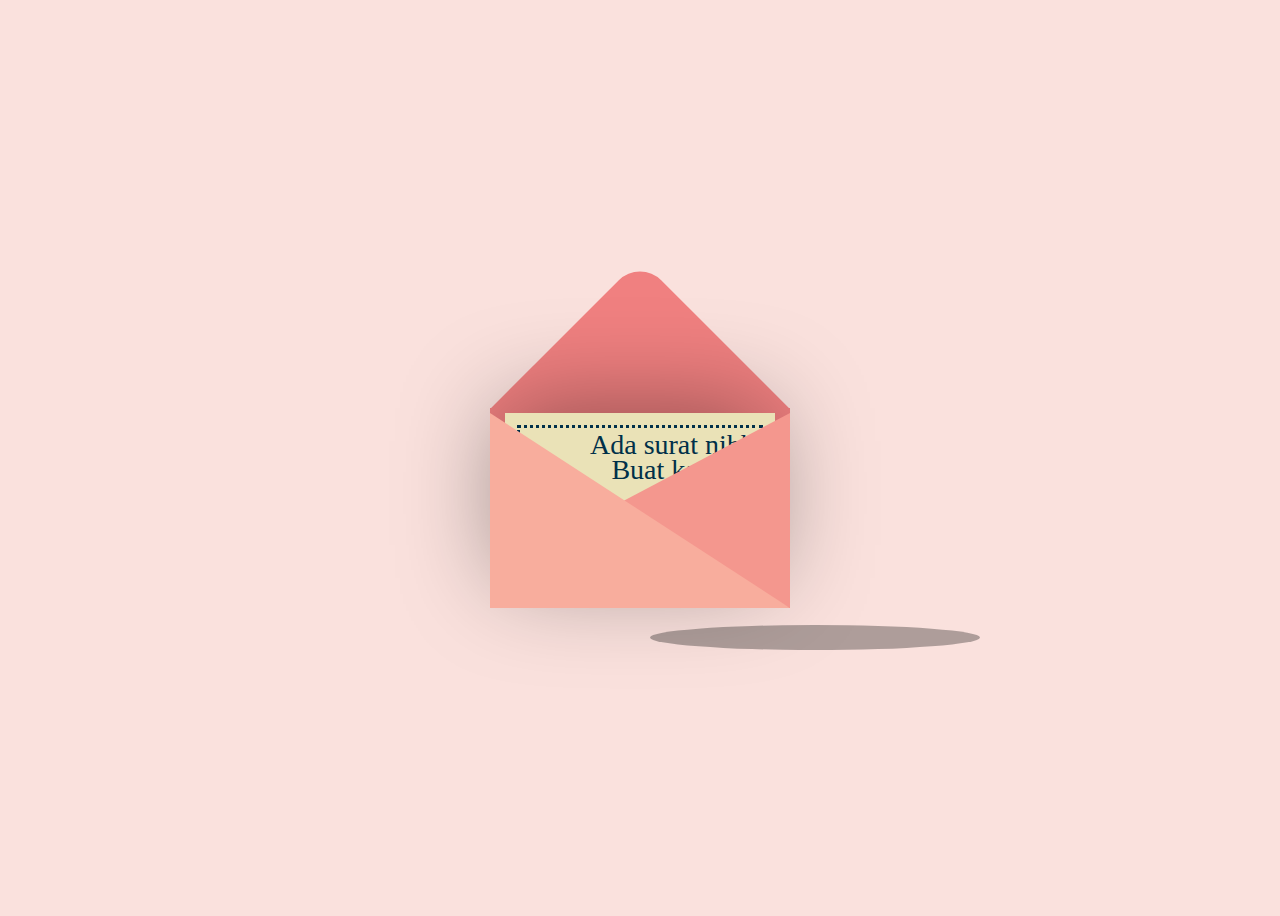
==== index.html @ e49dba09 "Update index.html" ====
<!DOCTYPE html>
<html lang="en">

<head>
    <!-- coding by helpme_coder -->
    <meta charset="UTF-8">
    <meta name="viewport" content="width=device-width, initial-scale=1.0">
    <title>Buat Lauren</title>
    <link rel="stylesheet" href="style2.css">
    <script src="https://code.jquery.com/jquery-3.6.4.min.js"></script>

</head>

<body>
    <div class="container">
        <div class="valentines">
            <div class="envelope"></div>
            <div class="front"></div>
            <div class="card">
                <div class="text">
Ada surat nihh</br> Buat kamu</div>
                <div class="heart"></div>
            </div>
        </div>
    </div>
    <div class="shadow"></div>
    </div>
    <script src="script2.js"></script>
</body>

</html>
---- style2.css ----
/* Set the colour and the position of the background and the elements */
body {
  display: flex;
  justify-content: center;
  align-items: center;
  height: 100vh;
  background-color: #fae1dd;
}

.container {
  position: relative;
}
.valentines {
  position: relative;
  top: 50px;
  cursor: pointer;
  animation: up 3s linear infinite;
}

/* Style the envelope and the card */
.envelope {
  position: relative;
  width: 300px;
  height: 200px;
  background-color: #f08080;
}

.envelope:before {
  background-color: #f08080;
  content: "";
  position: absolute;
  width: 212px;
  height: 212px;
  transform: rotate(45deg);
  top: -105px;
  left: 44px;
  border-radius: 30px 0 0 0;
}

.card {
  position: absolute;
  background-color: #eae2b7;
  width: 270px;
  height: 170px;
  top: 5px;
  left: 15px;
  box-shadow: -5px -5px 100px rgba(0, 0, 0, 0.4);
}

.card:before {
  content: "";
  position: absolute;
  border: 3px solid #003049;
  border-style: dotted;
  width: 240px;
  height: 140px;
  left: 12px;
  top: 12px;
}

.text {
  position: absolute;
  font-family:  'Brush Script MT', cursive;
  font-size: 28px;
  text-align: center;
  line-height: 25px;
  top: 19px;
  left: 85px;
  color: #003049;
}

.heart {
  background-color: #d62828;
  display: inline-block;
  height: 30px;
  margin: 0 10px;
  position: relative;
  top: 110px;
  left: 105px;
  transform: rotate(-45deg);
  width: 30px;
}

.heart:before,
.heart:after {
  content: "";
  background-color: #d62828;
  border-radius: 50%;
  height: 30px;
  position: absolute;
  width: 30px;
}

.heart:before {
  top: -15px;
  left: 0;
}

.heart:after {
  left: 15px;
  top: 0;
}
.front {
  position: absolute;
  border-right: 180px solid #f4978e;
  border-top: 95px solid transparent;
  border-bottom: 100px solid transparent;
  left: 120px;
  top: 5px;
  width: 0;
  height: 0;
  z-index: 10;
}

.front:before {
  position: absolute;
  content: "";
  border-left: 300px solid #f8ad9d;
  border-top: 195px solid transparent;
  left: -120px;
  top: -95px;
  width: 0;
  height: 0;
}

/* Add the shadow */
.shadow {
  position: absolute;
  width: 330px;
  height: 25px;
  border-radius: 50%;
  background-color: rgba(0, 0, 0, 0.3);
  bottom: 250px;
  left: 650px;
  animation: scale 3s linear infinite;
  z-index: -1;
}

/* To move the envelope up and down */
@keyframes up {
  0%,
  100% {
    transform: translateY(0);
  }
  50% {
    transform: translateY(-30px);
  }
}

/* to scale the shadow */
@keyframes scale {
  0%,
  100% {
    transform: scaleX(1);
  }
  50% {
    transform: scaleX(0.85);
  }
}
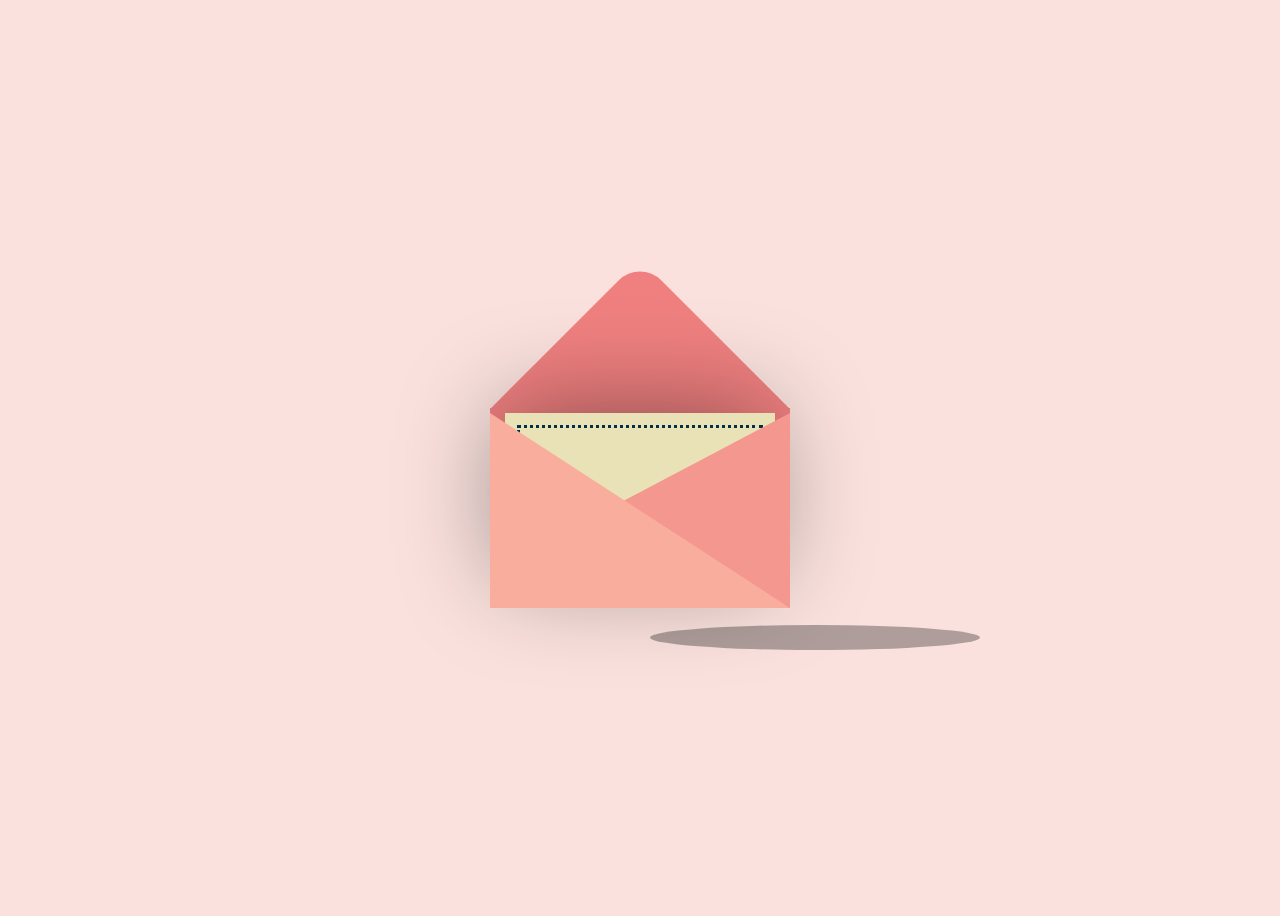
==== commit 7e894068: "Update index.html" ====
--- a/index.html
+++ b/index.html
@@ -17,8 +17,7 @@
             <div class="envelope"></div>
             <div class="front"></div>
             <div class="card">
-                <div class="text">
-Ada surat nihh</br> Buat kamu</div>
+                <div class="text"></div>
                 <div class="heart"></div>
             </div>
         </div>
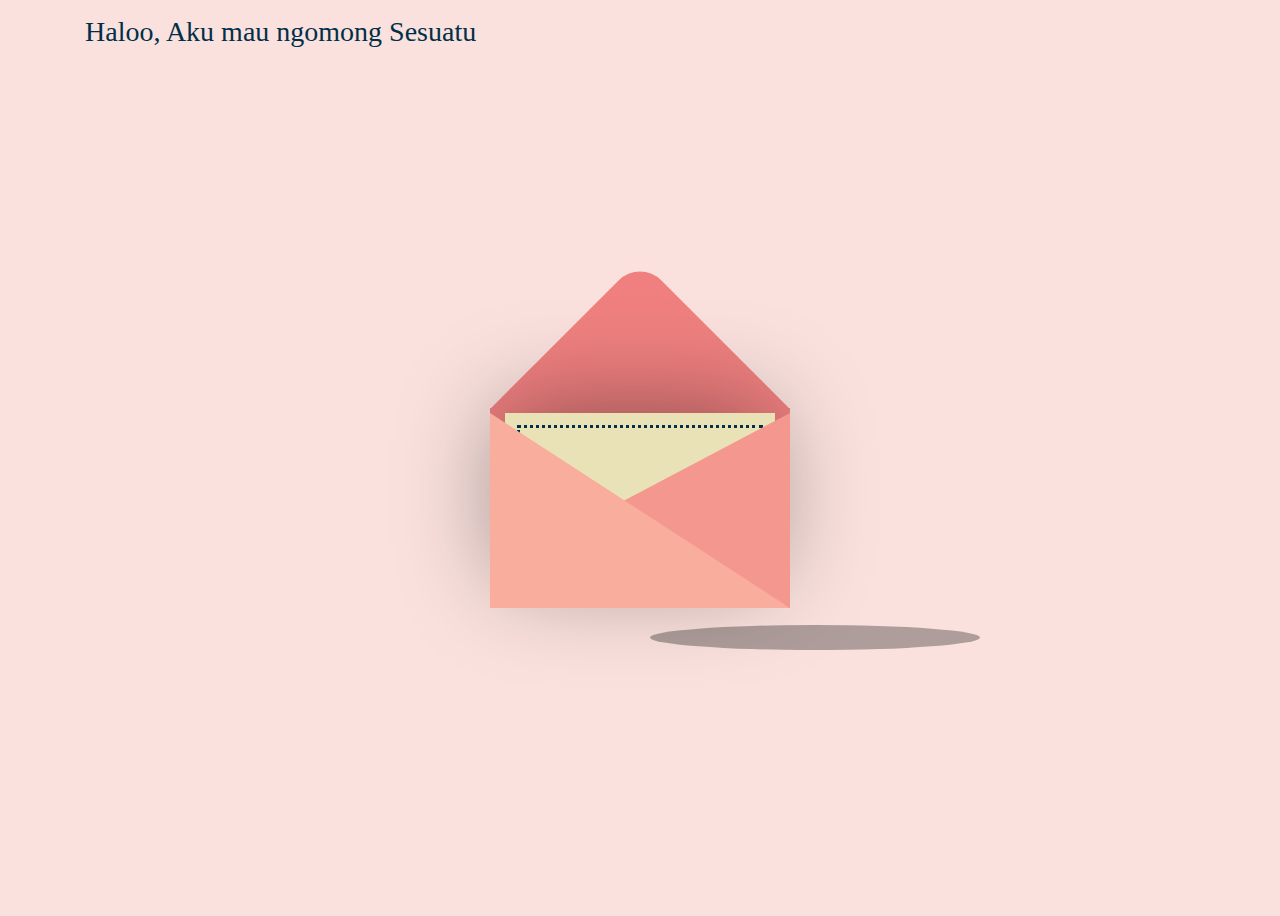
==== commit f70adde4: "Update index.html" ====
--- a/index.html
+++ b/index.html
@@ -12,17 +12,18 @@
 </head>
 
 <body>
+    <div class="transition-overlay"></div>
     <div class="container">
         <div class="valentines">
             <div class="envelope"></div>
             <div class="front"></div>
             <div class="card">
-                <div class="text"></div>
                 <div class="heart"></div>
             </div>
         </div>
     </div>
     <div class="shadow"></div>
+   <div class="text">Haloo, Aku mau ngomong Sesuatu</div>
     </div>
     <script src="script2.js"></script>
 </body>
--- a/style2.css
+++ b/style2.css
@@ -5,6 +5,7 @@
   align-items: center;
   height: 100vh;
   background-color: #fae1dd;
+  cursor: pointer;
 }
 
 .container {
@@ -136,6 +137,24 @@
   z-index: -1;
 }
 
+.transition-overlay {
+    position: fixed;
+    top: 0;
+    left: 0;
+    width: 100%;
+    height: 100%;
+    background: black;
+    transform: scale(0);
+    opacity: 0;
+    transition: transform 0.5s ease-in-out, opacity 0.5s ease-in-out;
+    z-index: 9999;
+}
+
+.transition-active {
+    transform: scale(1.2);
+    opacity: 1;
+}
+
 /* To move the envelope up and down */
 @keyframes up {
   0%,
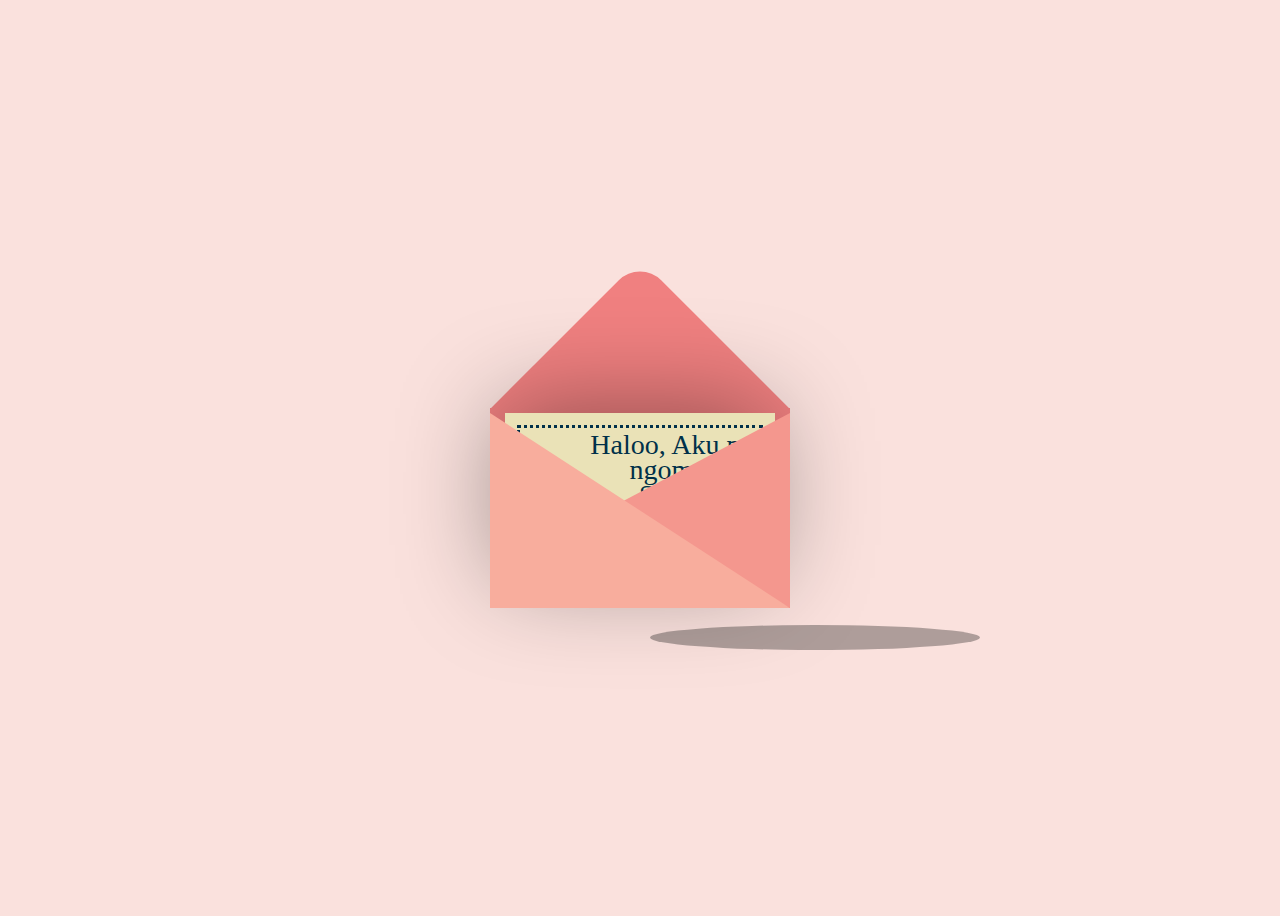
==== commit a0e5a764: "Update index.html" ====
--- a/index.html
+++ b/index.html
@@ -18,12 +18,12 @@
             <div class="envelope"></div>
             <div class="front"></div>
             <div class="card">
+   <div class="text">Haloo, Aku mau ngomong Sesuatu</div>
                 <div class="heart"></div>
             </div>
         </div>
     </div>
     <div class="shadow"></div>
-   <div class="text">Haloo, Aku mau ngomong Sesuatu</div>
     </div>
     <script src="script2.js"></script>
 </body>
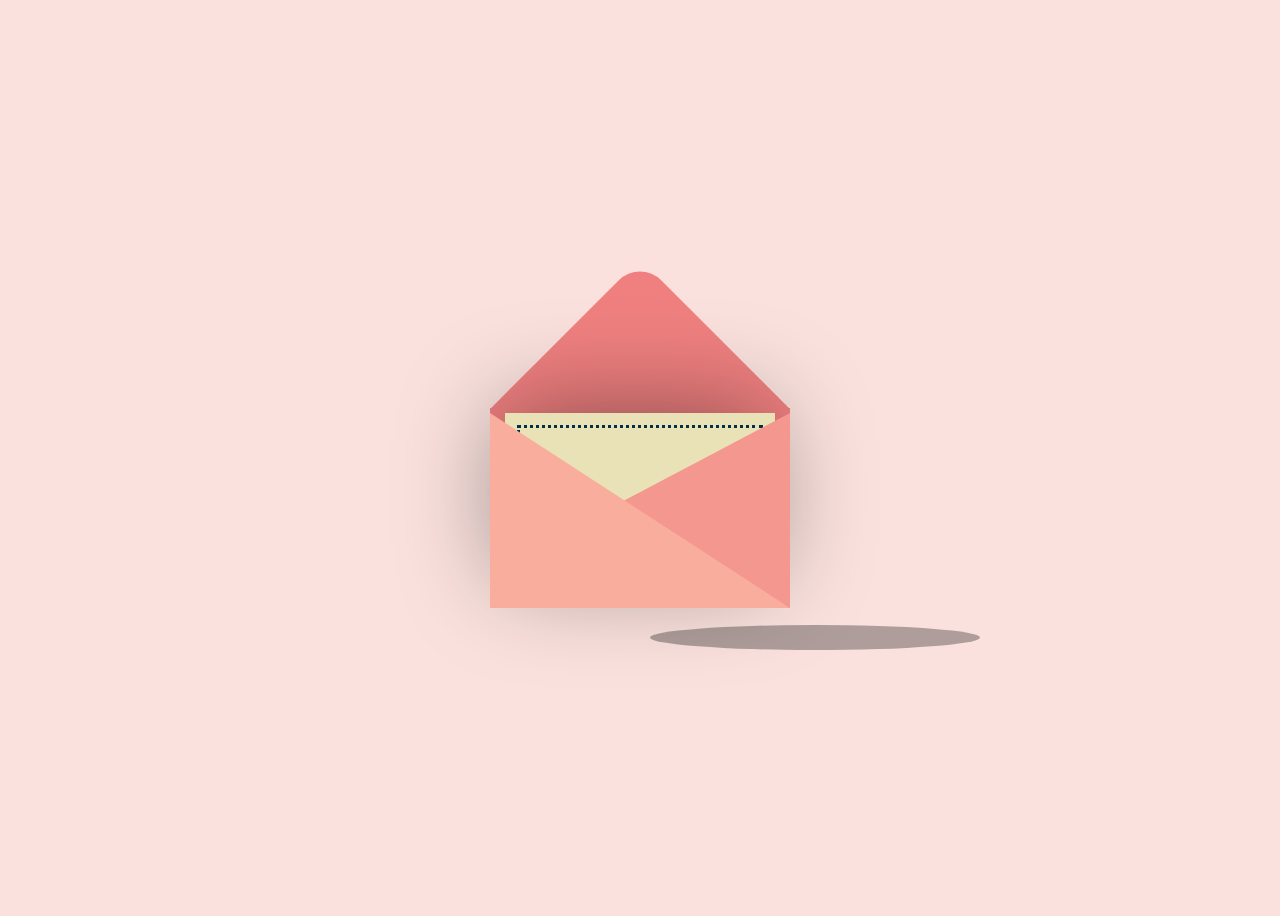
==== commit 24b86f14: "Update index.html" ====
--- a/index.html
+++ b/index.html
@@ -18,7 +18,6 @@
             <div class="envelope"></div>
             <div class="front"></div>
             <div class="card">
-   <div class="text">Haloo, Aku mau ngomong Sesuatu</div>
                 <div class="heart"></div>
             </div>
         </div>
--- a/style2.css
+++ b/style2.css
@@ -61,7 +61,7 @@
 
 .text {
   position: absolute;
-  font-family:  'Brush Script MT', cursive;
+font-family: 'Pacifico', cursive;
   font-size: 28px;
   text-align: center;
   line-height: 25px;
